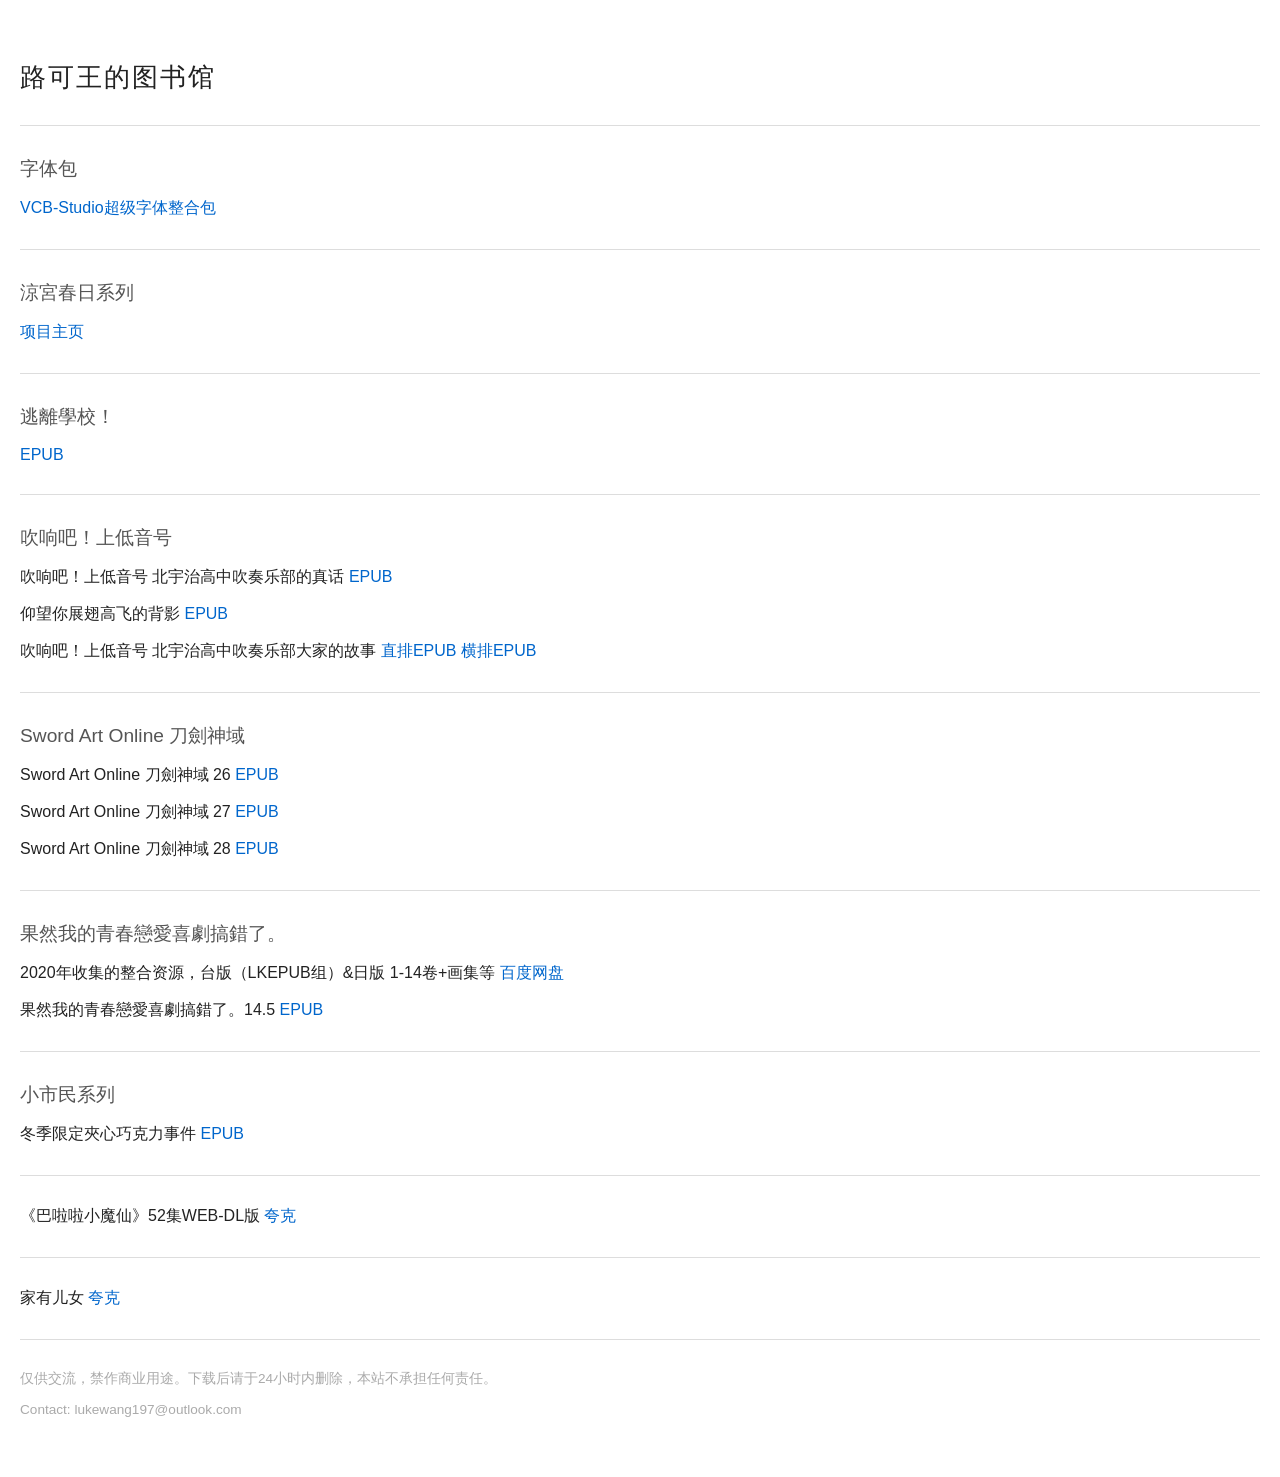
==== LIBRARY/index.html @ 91fd6575 "mobile viewpoint" ====
<!DOCTYPE html>
<html lang="zh">

<head>
    <title>路可王的图书馆</title>
    <link rel="stylesheet" href="../css/style.css" />
    <meta charset="utf-8">
    <meta name="viewport" content="width=device-width, initial-scale=1">
</head>

<body>
    <script data-goatcounter="https://lukewang.goatcounter.com/count" async="async" src="//gc.zgo.at/count.js"></script>
    <h1>路可王的图书馆</h1>
    <hr />
    <h2>字体包</h2>
    <p><a href="https://vcb-s.com/archives/1114" target="_blank">VCB-Studio超级字体整合包</a></p>
    <hr />
    <h2>涼宮春日系列</h2>
    <p><a href="/LIBRARY/HaruhiEPUBProject/" target="_blank">项目主页</a></p>
    <hr />
    <h2>逃離學校！</h2>
    <p><a href="https://cf-pan.acgdmzy.com/s/r0DUG" target="_blank">EPUB</a></p>
    <hr />

    <h2>吹响吧！上低音号</h2>
    <p>吹响吧！上低音号 北宇治高中吹奏乐部的真话 <a href="https://cf-pan.acgdmzy.com/s/6rBT6" target="_blank">EPUB</a></p>
    <p>仰望你展翅高飞的背影 <a href="https://cf-pan.acgdmzy.com/s/qLYu2" target="_blank">EPUB</a></p>
    <p>吹响吧！上低音号 北宇治高中吹奏乐部大家的故事 <a href="https://cf-pan.acgdmzy.com/s/5r8UM" target="_blank">直排EPUB</a> <a
            href="https://cf-pan.acgdmzy.com/s/mNXf2">横排EPUB</a></p>
    <hr />
    <h2>Sword Art Online 刀劍神域</h2>
    <p>Sword Art Online 刀劍神域 26 <a href="https://cf-pan.acgdmzy.com/s/BbBtP" target="_blank">EPUB</a></p>
    <p>Sword Art Online 刀劍神域 27 <a href="https://cf-pan.acgdmzy.com/s/431in" target="_blank">EPUB</a></p>
    <p>Sword Art Online 刀劍神域 28 <a href="https://cf-pan.acgdmzy.com/s/mRGT2" target="_blank">EPUB</a></p>
    <hr />
    <h2>果然我的青春戀愛喜劇搞錯了。</h2>
    <p>2020年收集的整合资源，台版（LKEPUB组）&amp;日版 1-14卷+画集等 <a href="https://pan.baidu.com/s/10pGxGVzUBowD6U-mhfbGIQ?pwd=252v"
            target="_blank">百度网盘</a></p>
    <p>果然我的青春戀愛喜劇搞錯了。14.5 <a href="https://cf-pan.acgdmzy.com/s/EYRcO" target="_blank">EPUB</a></p>
    <hr />
    <h2>小市民系列</h2>
    <p>冬季限定夾心巧克力事件 <a href="https://cf-pan.acgdmzy.com/s/mBGt2" target="_blank">EPUB</a></p>
    <hr />
    <p>《巴啦啦小魔仙》52集WEB-DL版 <a href="https://pan.quark.cn/s/7594ee0f86d1" target="_blank">夸克</a></p>
    <hr />
    <p>家有儿女 <a href="https://pan.quark.cn/s/7f1dc5e15f24" target="_blank">夸克</a></p>
    <hr />
    <p class="footnote">仅供交流，禁作商业用途。下载后请于24小时内删除，本站不承担任何责任。</p>
    <p class="footnote">Contact: lukewang197@outlook.com</p>
</body>

</html>
---- css/style.css ----
body {
    font-family: "STZhongsong", "Helvetica", "Arial", sans-serif;
    margin: 60px auto;
    padding: 0 20px;
    color: #222;
}

h1 {
    font-size: 1.6em;
    font-weight: normal;
    letter-spacing: 2px;
}

h2 {
    font-size: 1.2em;
    font-weight: normal;
    color: #555;
    margin-top: 30px;
}

ul {
    list-style: none;
    padding: 0;
}

li {
    padding: 6px 0;
}

a {
    color: #0066cc;
    text-decoration: none;
}

a:hover {
    text-decoration: underline;
}

.meta {
    color: #999;
    font-size: 0.9em;
    margin-left: 10px;
}

.footnote {
    color: #aaa;
    font-size: 0.85em;
}

hr {
    border: none;
    border-top: 1px solid #ddd;
    margin: 30px 0;
}
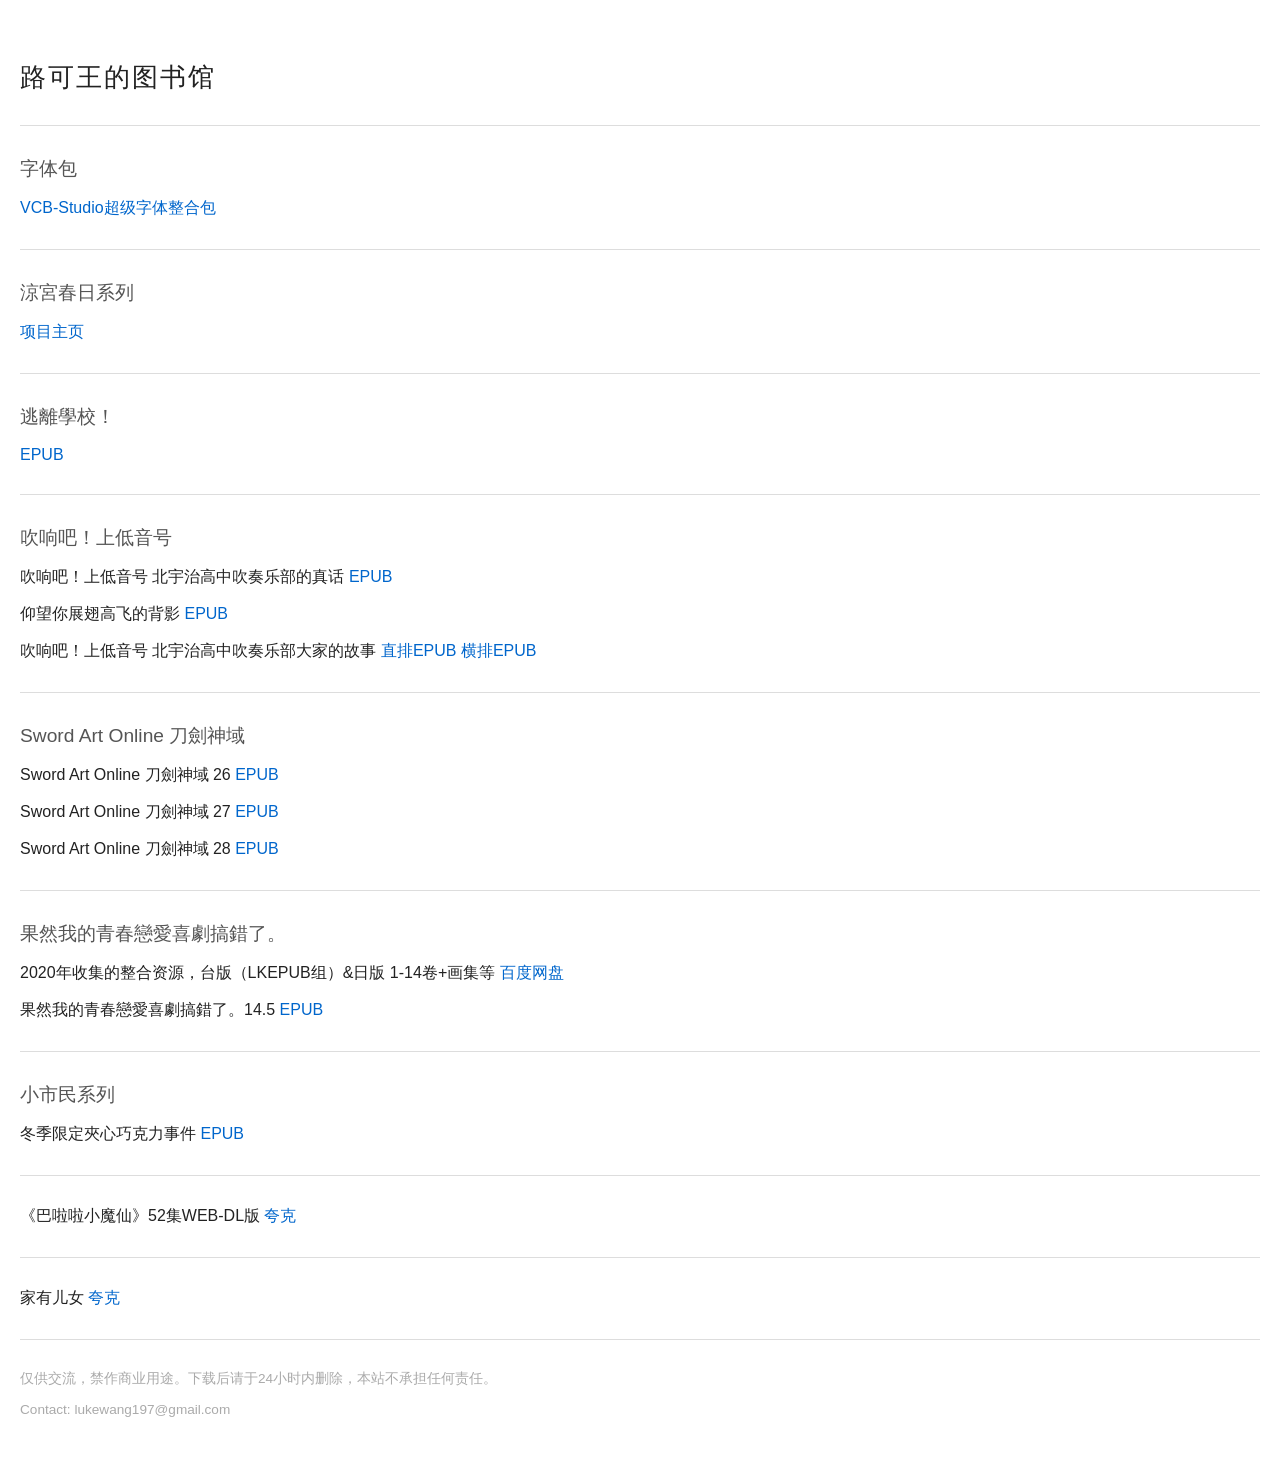
==== commit dc8df20d: "20261021" ====
--- a/LIBRARY/index.html
+++ b/LIBRARY/index.html
@@ -5,6 +5,7 @@
     <title>路可王的图书馆</title>
     <link rel="stylesheet" href="../css/style.css" />
     <meta charset="utf-8">
+    <meta name="description" content="路可王的图书馆，整理凉宫春日、吹响吧上低音号、刀剑神域等作品的中文 EPUB 与字体资源。">
     <meta name="viewport" content="width=device-width, initial-scale=1">
 </head>
 
@@ -46,7 +47,7 @@
     <p>家有儿女 <a href="https://pan.quark.cn/s/7f1dc5e15f24" target="_blank">夸克</a></p>
     <hr />
     <p class="footnote">仅供交流，禁作商业用途。下载后请于24小时内删除，本站不承担任何责任。</p>
-    <p class="footnote">Contact: lukewang197@outlook.com</p>
+    <p class="footnote">Contact: lukewang197@gmail.com</p>
 </body>
 
 </html>
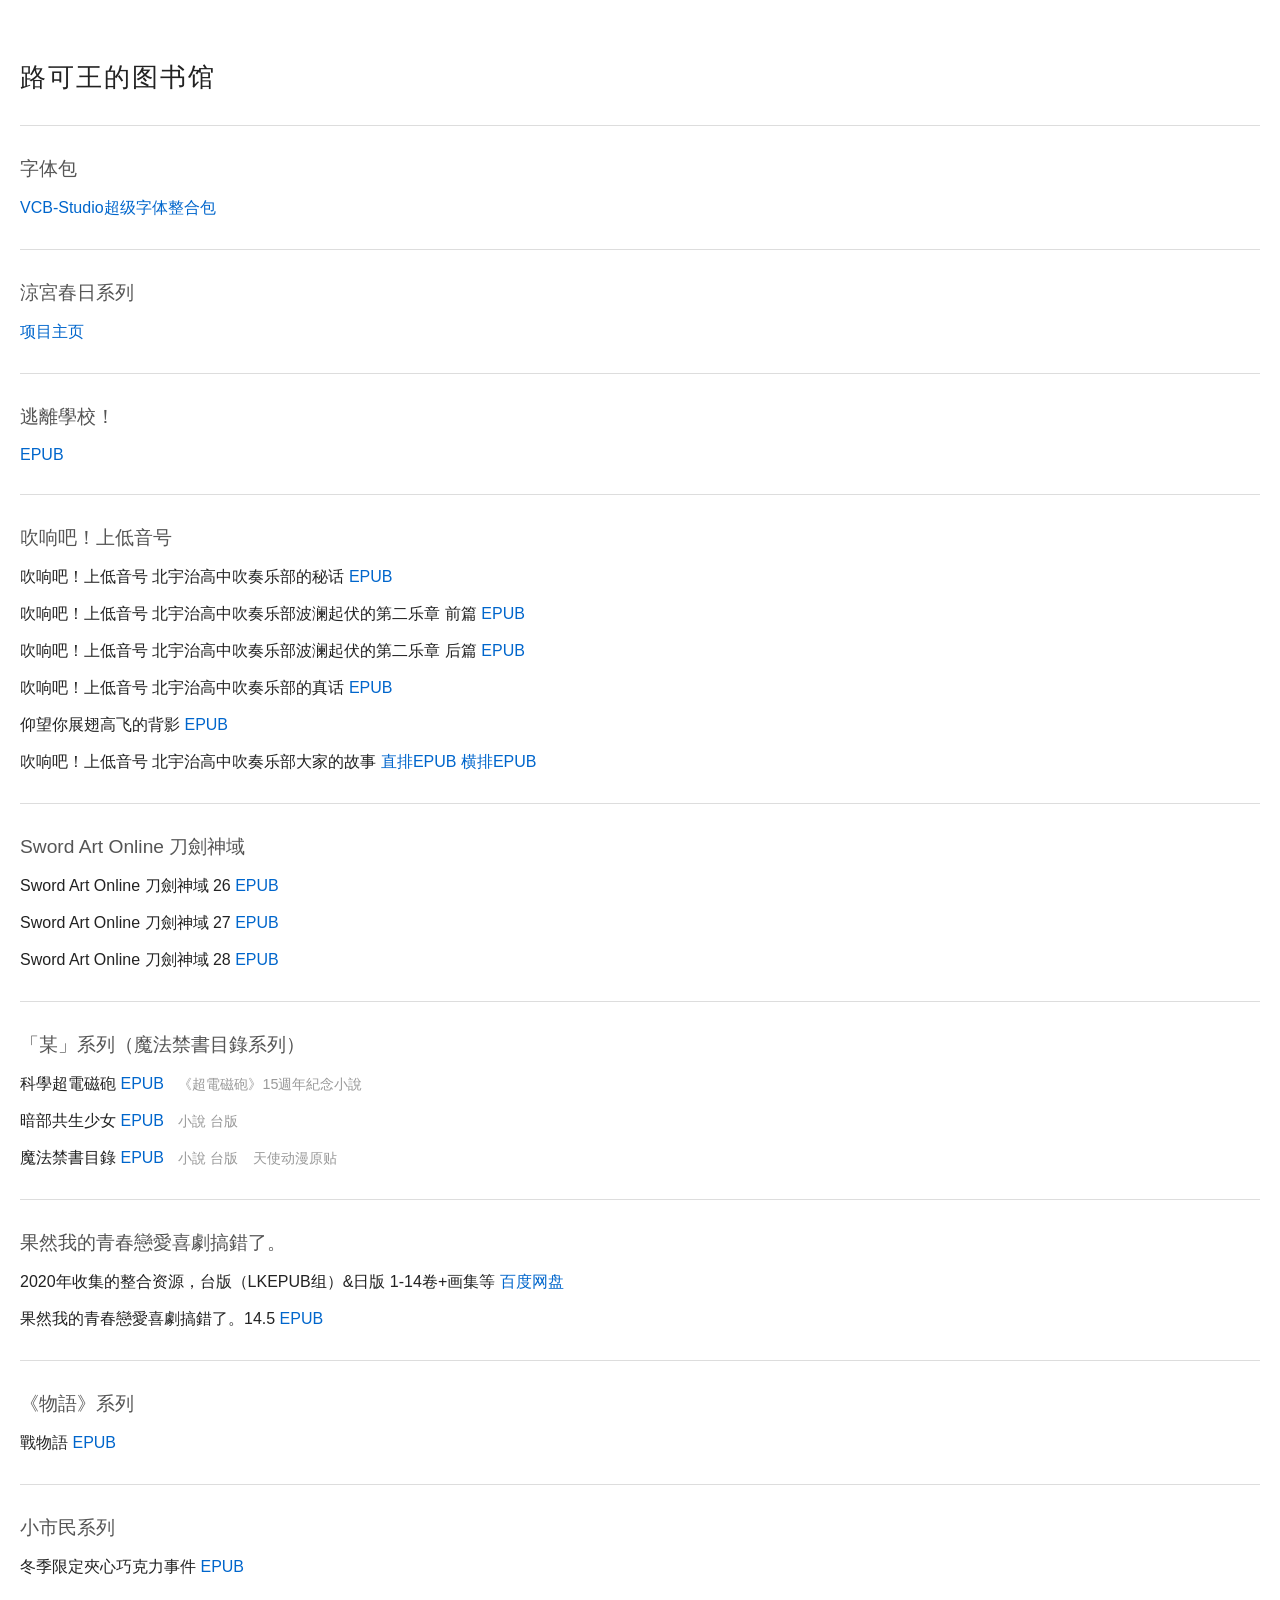
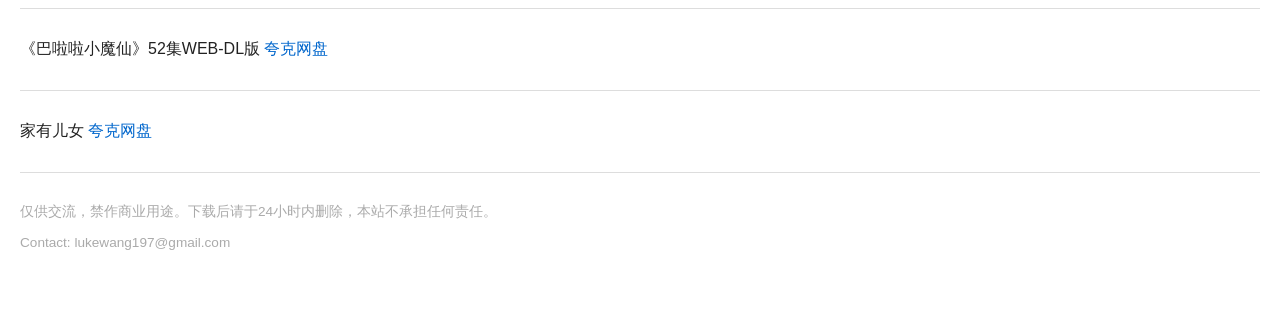
==== commit 35e0646f: "20261027" ====
--- a/LIBRARY/index.html
+++ b/LIBRARY/index.html
@@ -22,8 +22,10 @@
     <h2>逃離學校！</h2>
     <p><a href="https://cf-pan.acgdmzy.com/s/r0DUG" target="_blank">EPUB</a></p>
     <hr />
-
     <h2>吹响吧！上低音号</h2>
+    <p>吹响吧！上低音号 北宇治高中吹奏乐部的秘话 <a href="https://cf-pan.acgdmzy.com/s/3PVf0" target="_blank">EPUB</a></p>
+    <p>吹响吧！上低音号 北宇治高中吹奏乐部波澜起伏的第二乐章 前篇 <a href="https://cf-pan.acgdmzy.com/s/QAkCK" target="_blank">EPUB</a></p>
+    <p>吹响吧！上低音号 北宇治高中吹奏乐部波澜起伏的第二乐章 后篇 <a href="https://cf-pan.acgdmzy.com/s/y7eT0" target="_blank">EPUB</a></p>
     <p>吹响吧！上低音号 北宇治高中吹奏乐部的真话 <a href="https://cf-pan.acgdmzy.com/s/6rBT6" target="_blank">EPUB</a></p>
     <p>仰望你展翅高飞的背影 <a href="https://cf-pan.acgdmzy.com/s/qLYu2" target="_blank">EPUB</a></p>
     <p>吹响吧！上低音号 北宇治高中吹奏乐部大家的故事 <a href="https://cf-pan.acgdmzy.com/s/5r8UM" target="_blank">直排EPUB</a> <a
@@ -34,17 +36,28 @@
     <p>Sword Art Online 刀劍神域 27 <a href="https://cf-pan.acgdmzy.com/s/431in" target="_blank">EPUB</a></p>
     <p>Sword Art Online 刀劍神域 28 <a href="https://cf-pan.acgdmzy.com/s/mRGT2" target="_blank">EPUB</a></p>
     <hr />
+    <h2>「某」系列（魔法禁書目錄系列）</h2>
+    <p>科學超電磁砲 <a href="https://cf-pan.acgdmzy.com/s/j96F0" target="_blank">EPUB</a> <span
+            class="meta">《超電磁砲》15週年紀念小說</span></p>
+    <p>暗部共生少女 <a href="https://cf-pan.acgdmzy.com/s/wXPIr" target="_blank">EPUB</a> <span class="meta">小說 台版</span></p>
+    <p>魔法禁書目錄 <a href="https://cf-pan.acgdmzy.com/s/ejKua" target="_blank">EPUB</a> <span class="meta">小說 台版</span> <a
+            class="meta" href="https://www.tsdm39.com/forum.php?mod=viewthread&tid=1267491&fromuid=2230814"
+            target="_blank">天使动漫原贴</a></p>
+    <hr />
     <h2>果然我的青春戀愛喜劇搞錯了。</h2>
     <p>2020年收集的整合资源，台版（LKEPUB组）&amp;日版 1-14卷+画集等 <a href="https://pan.baidu.com/s/10pGxGVzUBowD6U-mhfbGIQ?pwd=252v"
             target="_blank">百度网盘</a></p>
     <p>果然我的青春戀愛喜劇搞錯了。14.5 <a href="https://cf-pan.acgdmzy.com/s/EYRcO" target="_blank">EPUB</a></p>
     <hr />
+    <h2>《物語》系列</h2>
+    <p>戰物語 <a href="https://cf-pan.acgdmzy.com/s/NA0uv" target="_blank">EPUB</a></p>
+    <hr />
     <h2>小市民系列</h2>
     <p>冬季限定夾心巧克力事件 <a href="https://cf-pan.acgdmzy.com/s/mBGt2" target="_blank">EPUB</a></p>
     <hr />
-    <p>《巴啦啦小魔仙》52集WEB-DL版 <a href="https://pan.quark.cn/s/7594ee0f86d1" target="_blank">夸克</a></p>
+    <p>《巴啦啦小魔仙》52集WEB-DL版 <a href="https://pan.quark.cn/s/7594ee0f86d1" target="_blank">夸克网盘</a></p>
     <hr />
-    <p>家有儿女 <a href="https://pan.quark.cn/s/7f1dc5e15f24" target="_blank">夸克</a></p>
+    <p>家有儿女 <a href="https://pan.quark.cn/s/7f1dc5e15f24" target="_blank">夸克网盘</a></p>
     <hr />
     <p class="footnote">仅供交流，禁作商业用途。下载后请于24小时内删除，本站不承担任何责任。</p>
     <p class="footnote">Contact: lukewang197@gmail.com</p>
--- a/css/style.css
+++ b/css/style.css
@@ -1,5 +1,5 @@
 body {
-    font-family: "STZhongsong", "Helvetica", "Arial", sans-serif;
+    font-family: "STZhongsong", "宋体", "Helvetica", "Arial", serif;
     margin: 60px auto;
     padding: 0 20px;
     color: #222;
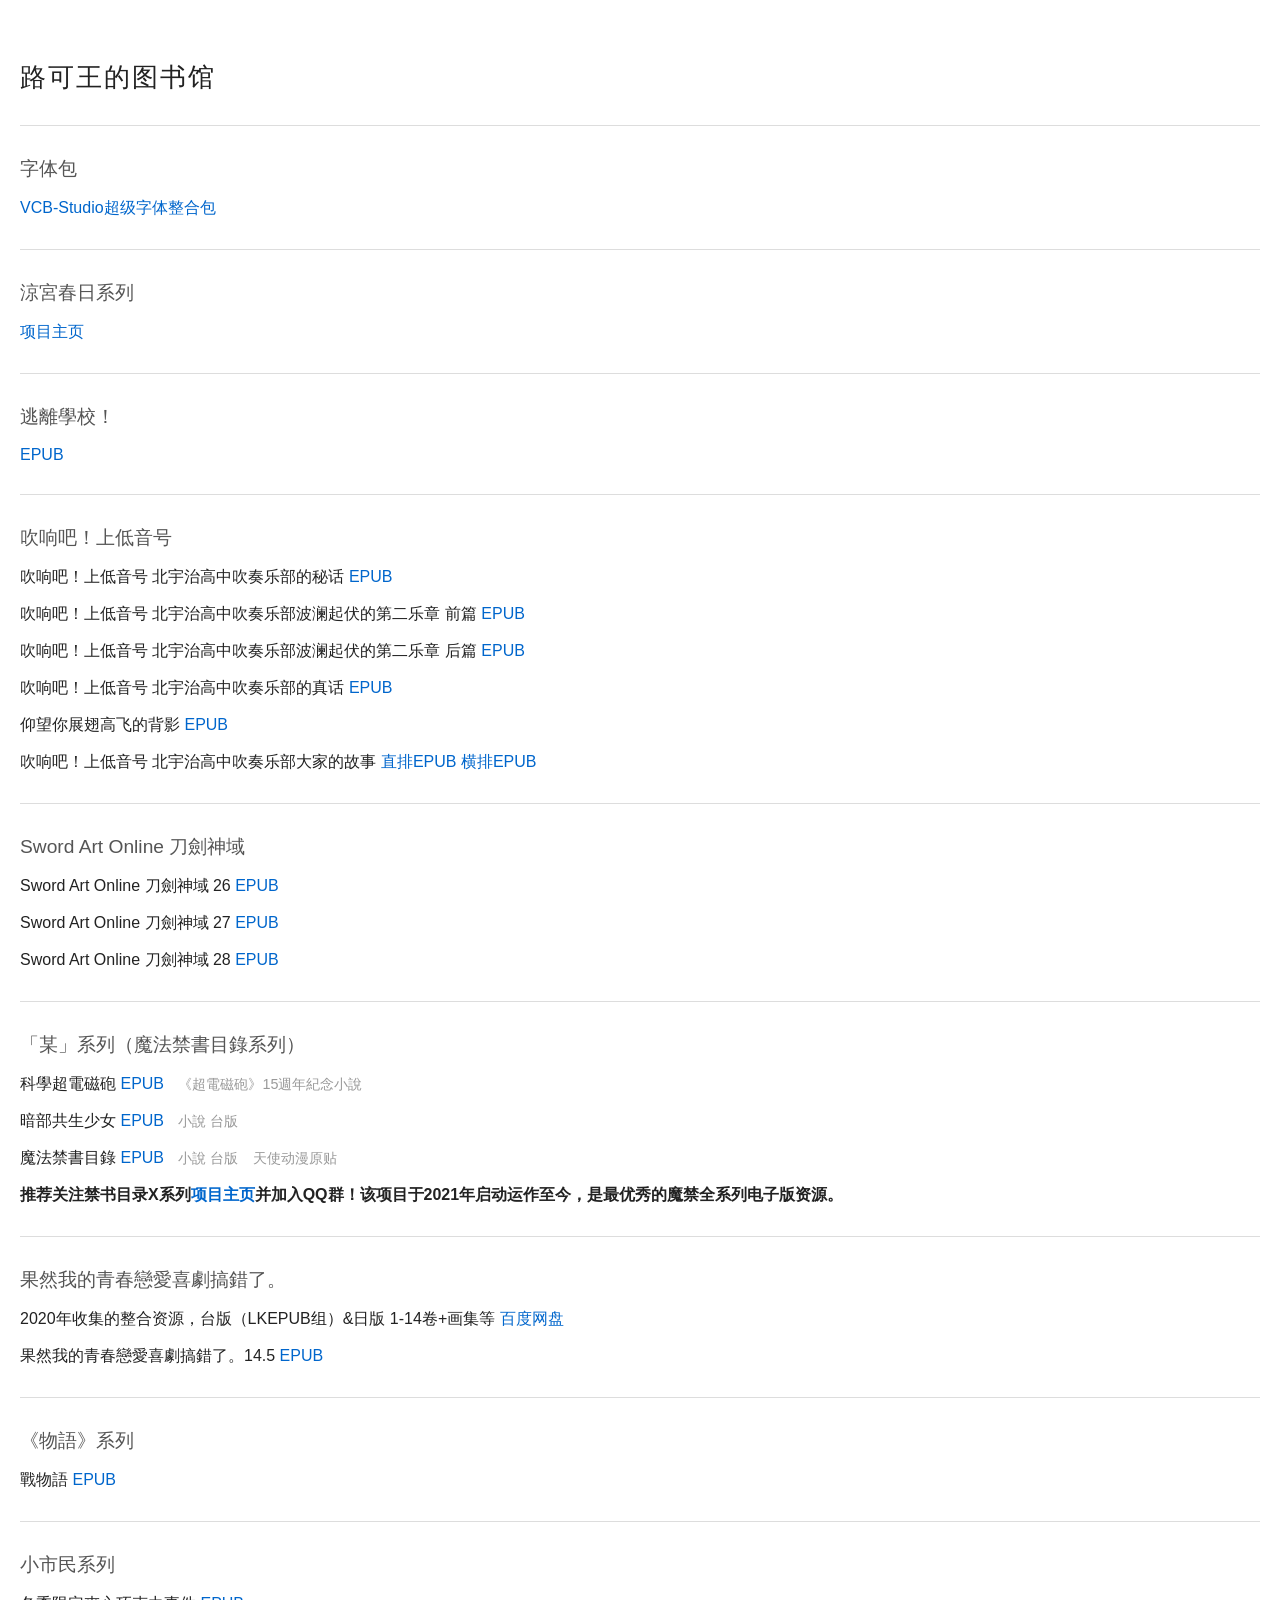
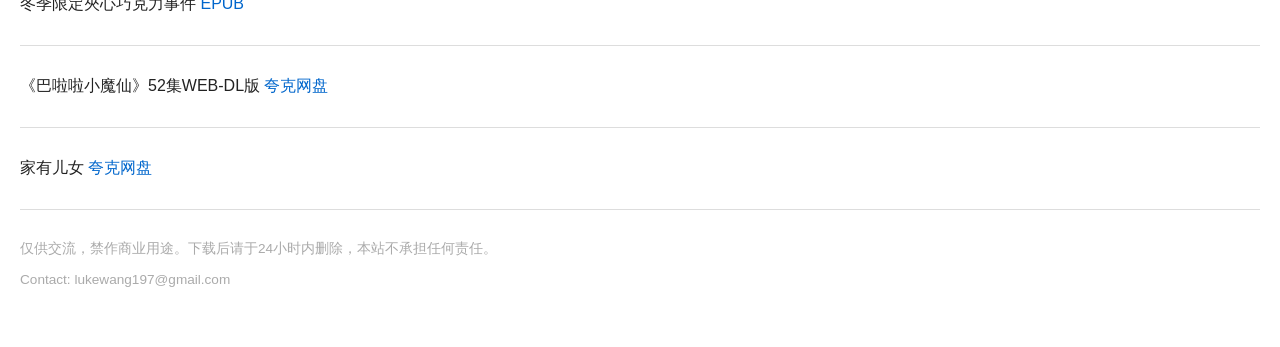
==== commit a4da6670: "20261027" ====
--- a/LIBRARY/index.html
+++ b/LIBRARY/index.html
@@ -43,6 +43,8 @@
     <p>魔法禁書目錄 <a href="https://cf-pan.acgdmzy.com/s/ejKua" target="_blank">EPUB</a> <span class="meta">小說 台版</span> <a
             class="meta" href="https://www.tsdm39.com/forum.php?mod=viewthread&tid=1267491&fromuid=2230814"
             target="_blank">天使动漫原贴</a></p>
+    <b>推荐关注禁书目录X系列<a href="https://github.com/1204244136/index-X"
+            target="_blank">项目主页</a>并加入QQ群！该项目于2021年启动运作至今，是最优秀的魔禁全系列电子版资源。</b>
     <hr />
     <h2>果然我的青春戀愛喜劇搞錯了。</h2>
     <p>2020年收集的整合资源，台版（LKEPUB组）&amp;日版 1-14卷+画集等 <a href="https://pan.baidu.com/s/10pGxGVzUBowD6U-mhfbGIQ?pwd=252v"
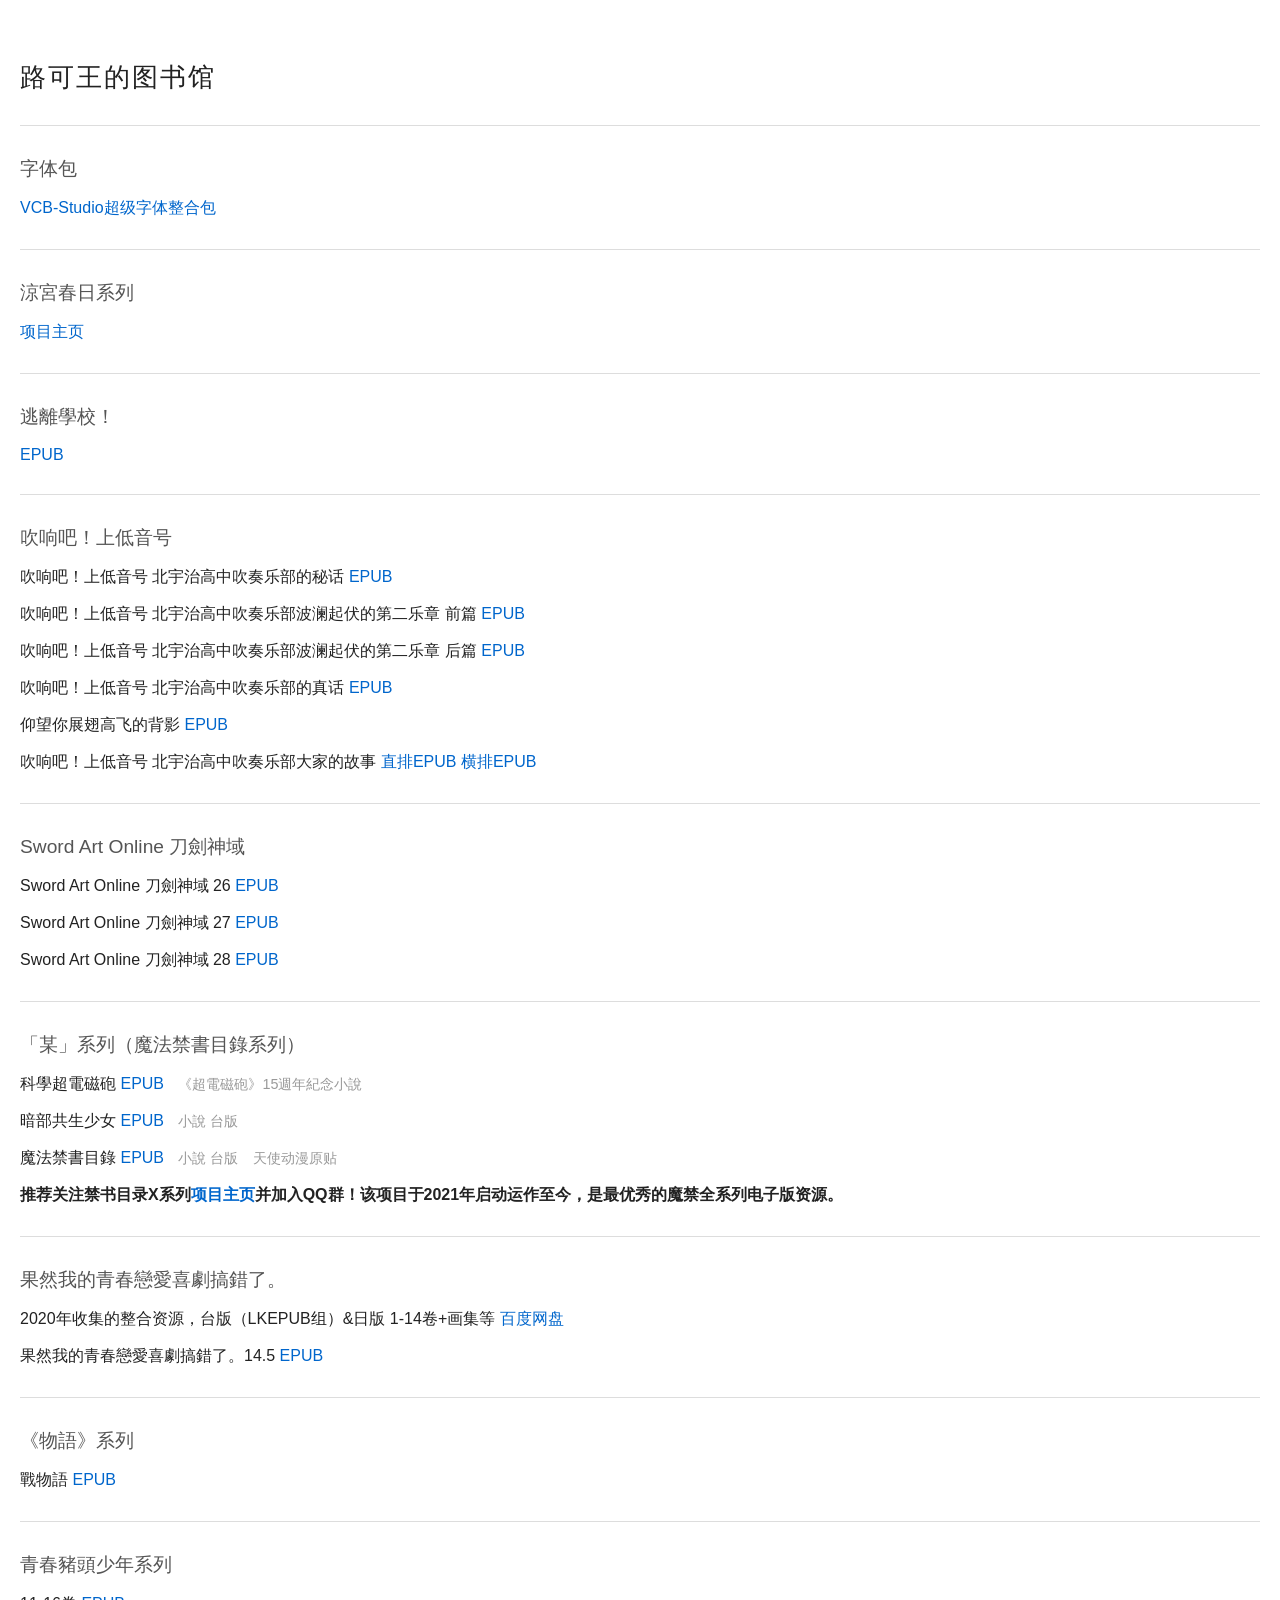
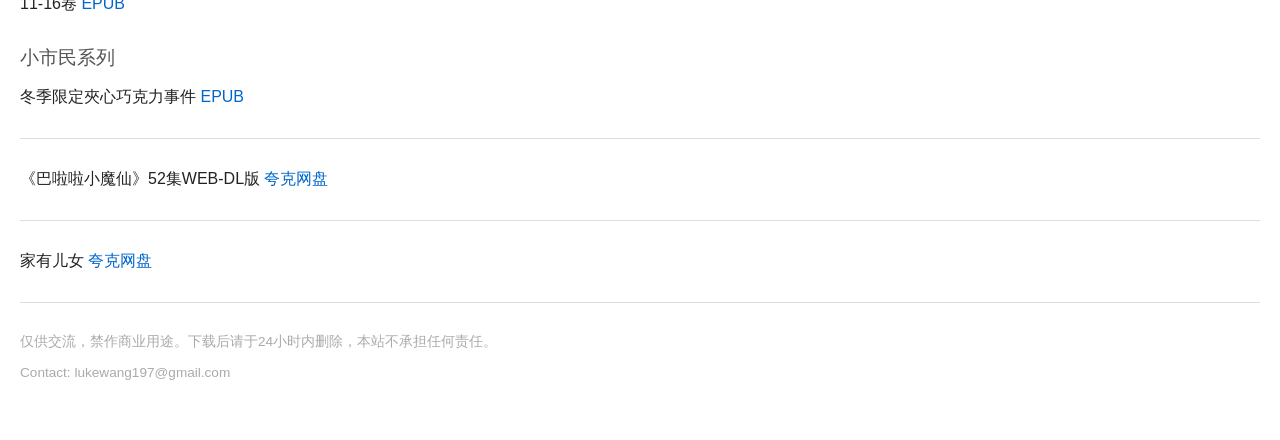
==== commit e242530b: "20261031" ====
--- a/LIBRARY/index.html
+++ b/LIBRARY/index.html
@@ -54,6 +54,8 @@
     <h2>《物語》系列</h2>
     <p>戰物語 <a href="https://cf-pan.acgdmzy.com/s/NA0uv" target="_blank">EPUB</a></p>
     <hr />
+    <h2>青春豬頭少年系列</h2>
+    <p>11-16卷 <a href="https://cf-pan.acgdmzy.com/s/B34IP" target="_blank">EPUB</a></p>
     <h2>小市民系列</h2>
     <p>冬季限定夾心巧克力事件 <a href="https://cf-pan.acgdmzy.com/s/mBGt2" target="_blank">EPUB</a></p>
     <hr />
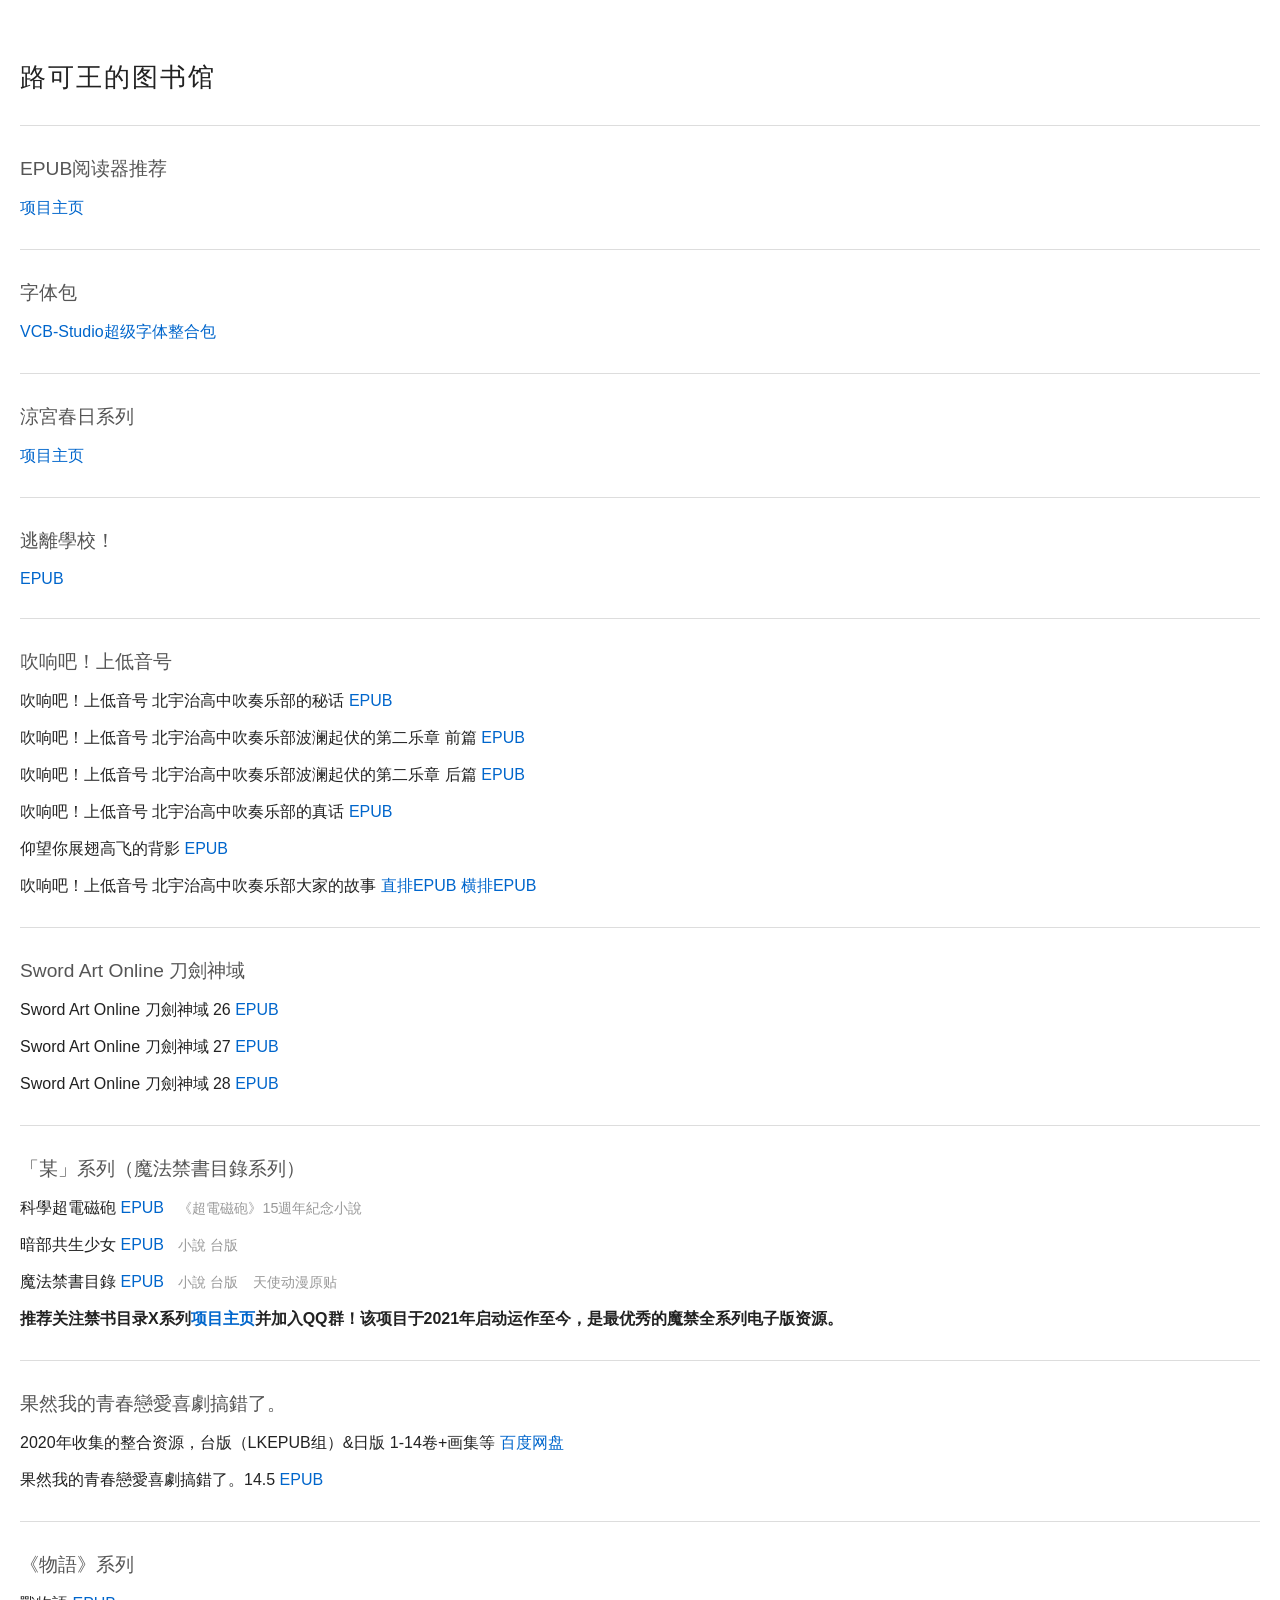
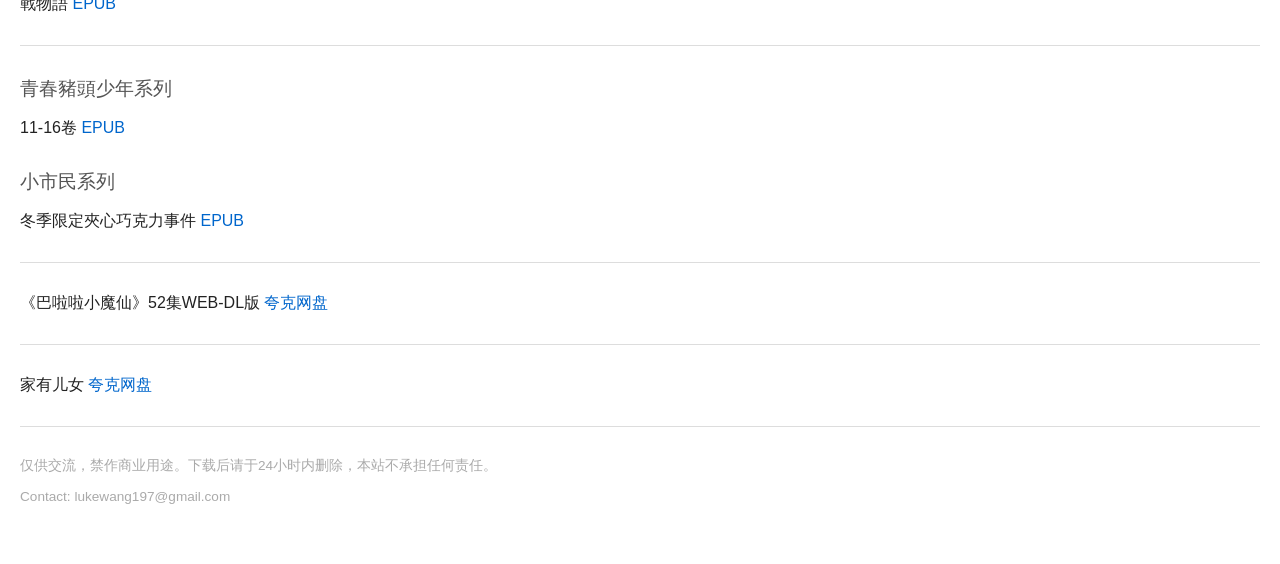
==== commit bc9a5a3c: "20261101" ====
--- a/LIBRARY/index.html
+++ b/LIBRARY/index.html
@@ -12,6 +12,9 @@
 <body>
     <script data-goatcounter="https://lukewang.goatcounter.com/count" async="async" src="//gc.zgo.at/count.js"></script>
     <h1>路可王的图书馆</h1>
+    <hr />
+    <h2>EPUB阅读器推荐</h2>
+    <p><a href="/LIBRARY/e-reader/" target="_blank">项目主页</a></p>
     <hr />
     <h2>字体包</h2>
     <p><a href="https://vcb-s.com/archives/1114" target="_blank">VCB-Studio超级字体整合包</a></p>
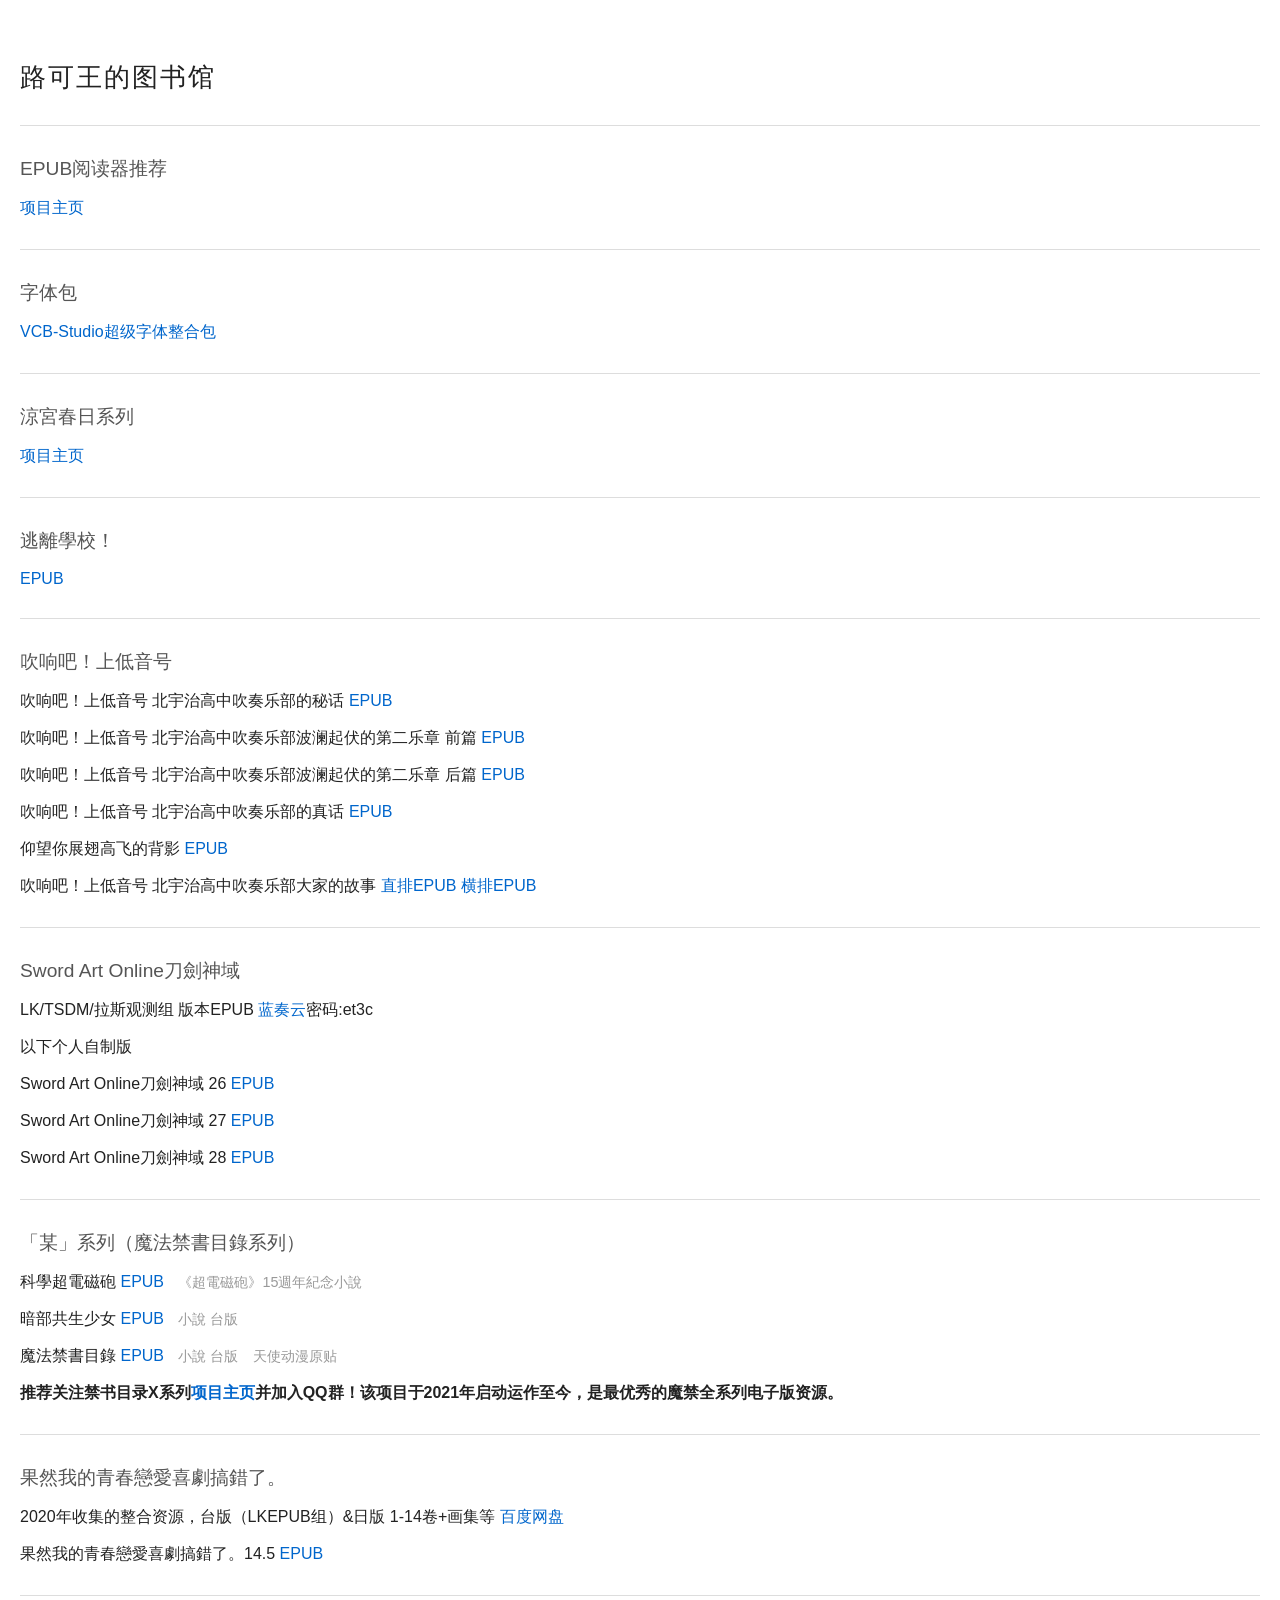
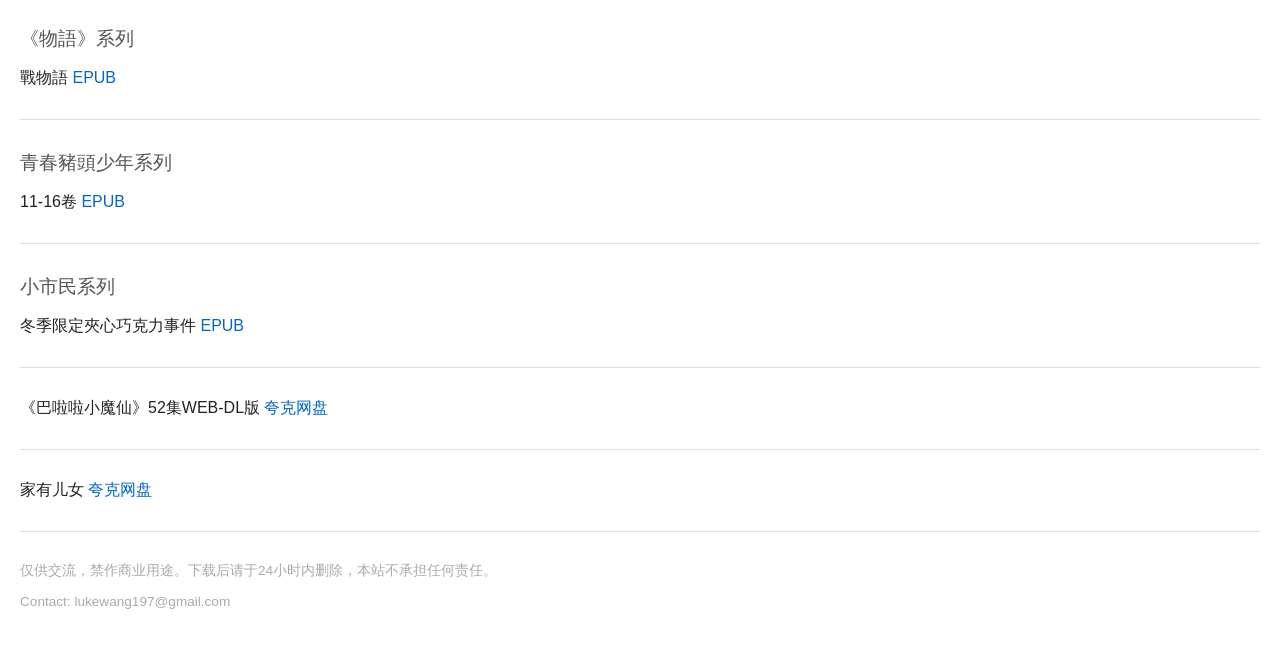
==== commit 0a6c408b: "20261111" ====
--- a/LIBRARY/index.html
+++ b/LIBRARY/index.html
@@ -34,10 +34,12 @@
     <p>吹响吧！上低音号 北宇治高中吹奏乐部大家的故事 <a href="https://cf-pan.acgdmzy.com/s/5r8UM" target="_blank">直排EPUB</a> <a
             href="https://cf-pan.acgdmzy.com/s/mNXf2">横排EPUB</a></p>
     <hr />
-    <h2>Sword Art Online 刀劍神域</h2>
-    <p>Sword Art Online 刀劍神域 26 <a href="https://cf-pan.acgdmzy.com/s/BbBtP" target="_blank">EPUB</a></p>
-    <p>Sword Art Online 刀劍神域 27 <a href="https://cf-pan.acgdmzy.com/s/431in" target="_blank">EPUB</a></p>
-    <p>Sword Art Online 刀劍神域 28 <a href="https://cf-pan.acgdmzy.com/s/mRGT2" target="_blank">EPUB</a></p>
+    <h2>Sword Art Online刀劍神域</h2>
+    <p>LK/TSDM/拉斯观测组 版本EPUB <a href="https://lukewang.lanzouc.com/b01i602yzi" target="_blank">蓝奏云</a>密码:et3c</p>
+    <p>以下个人自制版</p>
+    <p>Sword Art Online刀劍神域 26 <a href="https://cf-pan.acgdmzy.com/s/BbBtP" target="_blank">EPUB</a></p>
+    <p>Sword Art Online刀劍神域 27 <a href="https://cf-pan.acgdmzy.com/s/431in" target="_blank">EPUB</a></p>
+    <p>Sword Art Online刀劍神域 28 <a href="https://cf-pan.acgdmzy.com/s/mRGT2" target="_blank">EPUB</a></p>
     <hr />
     <h2>「某」系列（魔法禁書目錄系列）</h2>
     <p>科學超電磁砲 <a href="https://cf-pan.acgdmzy.com/s/j96F0" target="_blank">EPUB</a> <span
@@ -59,6 +61,7 @@
     <hr />
     <h2>青春豬頭少年系列</h2>
     <p>11-16卷 <a href="https://cf-pan.acgdmzy.com/s/B34IP" target="_blank">EPUB</a></p>
+    <hr/>
     <h2>小市民系列</h2>
     <p>冬季限定夾心巧克力事件 <a href="https://cf-pan.acgdmzy.com/s/mBGt2" target="_blank">EPUB</a></p>
     <hr />
